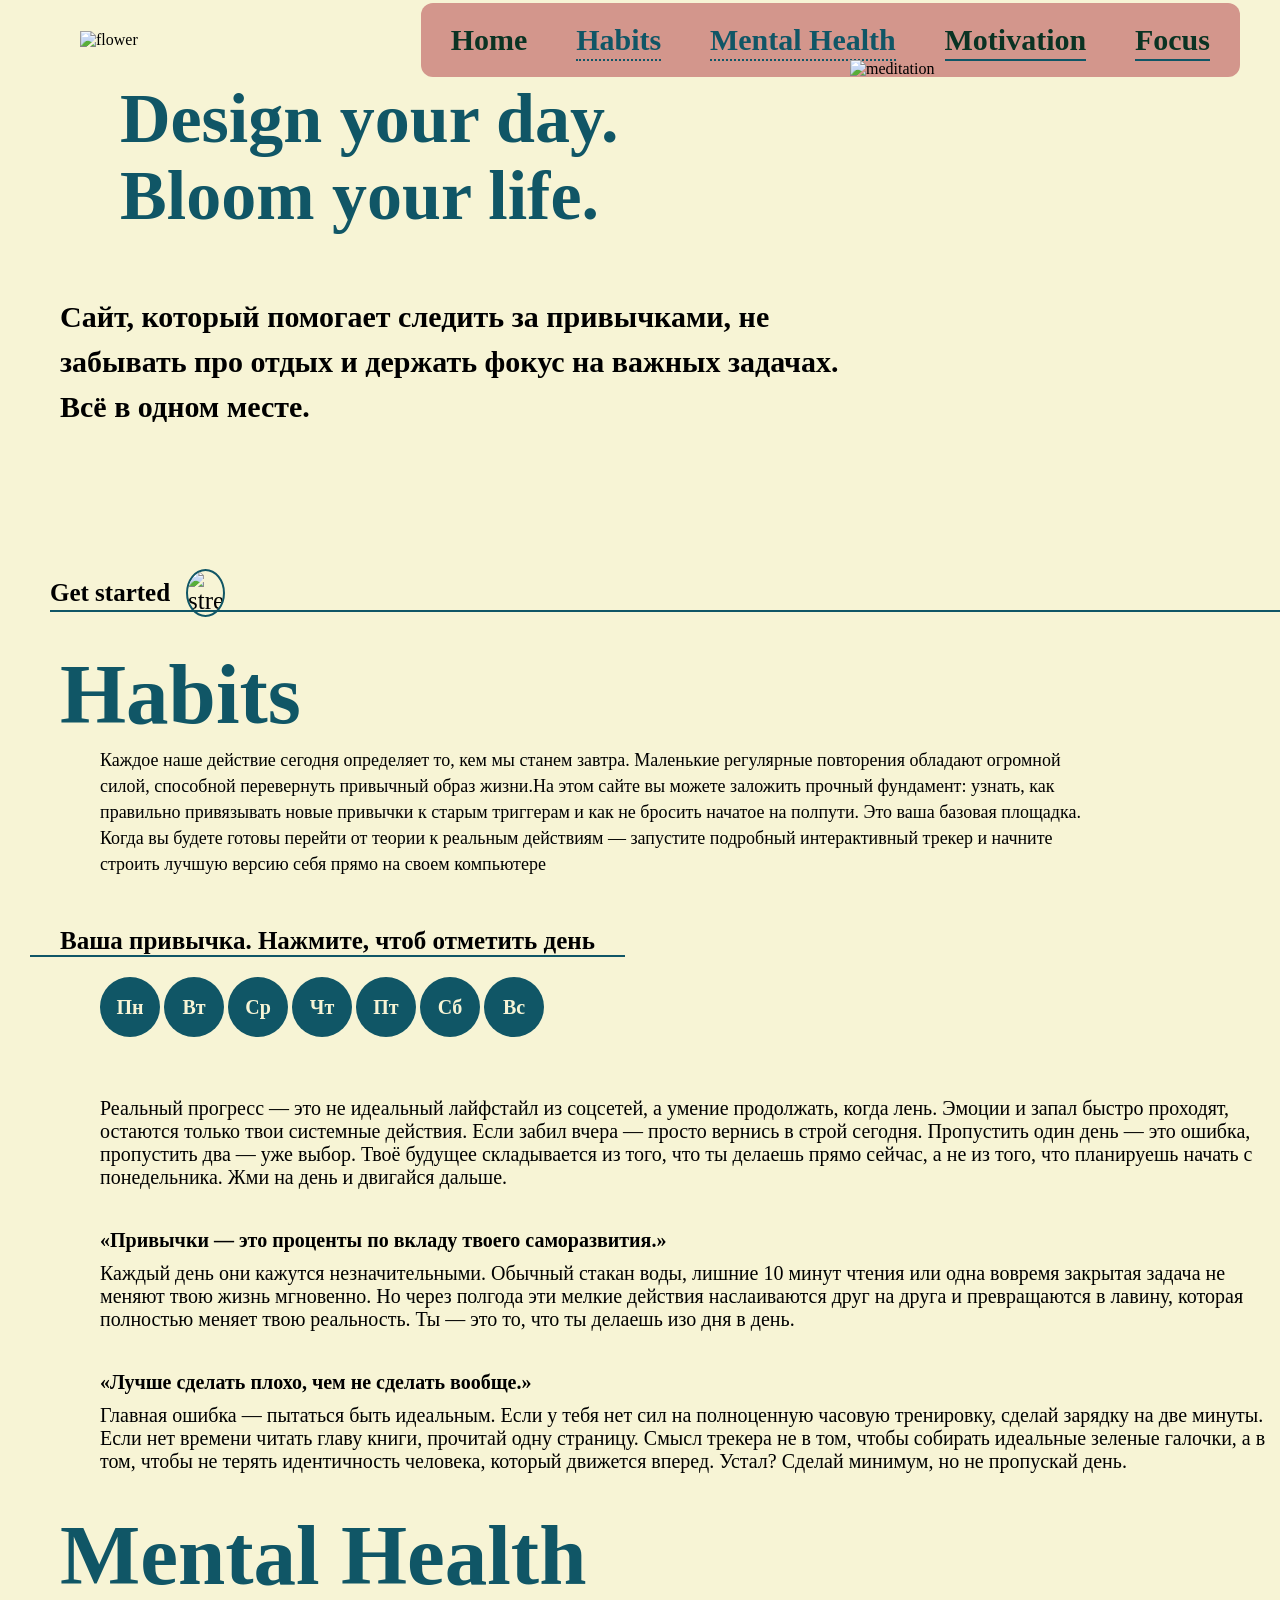
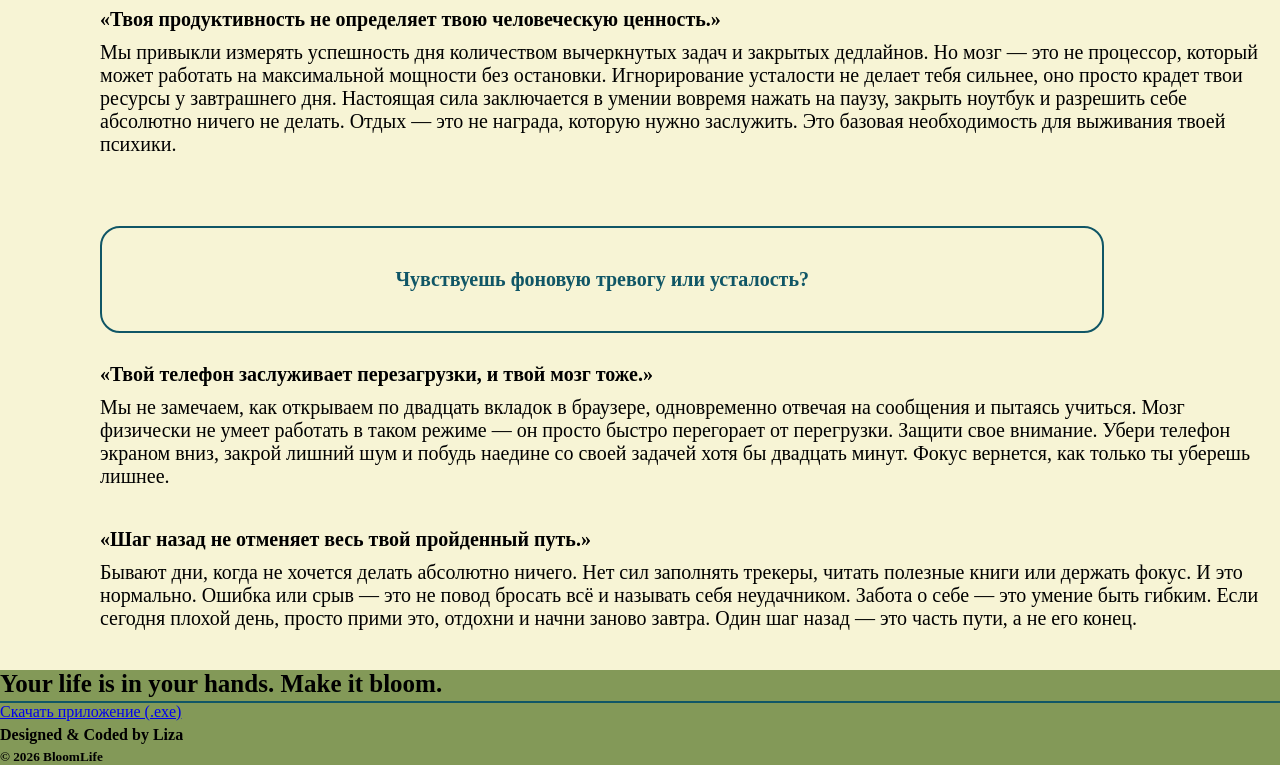
==== index.html @ 6769f555 "Add files via upload" ====
<!DOCTYPE html>
<html lang="en">
<head>
    <meta charset="UTF-8">
    <meta name="viewport" content="width=device-width, initial-scale=1.0">
    <title>BloomLife</title>
    <link rel = "stylesheet" href = "style.css">
    <link rel="shortcut icon" href="images/lotushtml-Photoroom.png" type="image/x-icon">
</head>
<body>
    <header>
        <div class = "hCONTAINER">
            <nav class = "hNAV">
                <img src = "images/IMG_6985-Photoroom.png" alt = "flower" class = "logo">
                <ul class = "hLIST">
                    <li class = "hLIST-item">
                        <a class = "hLIST-web active">Home</a>
                    </li>
                    <li class = "hLIST-item">
                        <a class = "hLIST-link" href = "#habits">Habits</a>
                    </li>
                    <li class = "hLIST-item">
                        <a class = "hLIST-link" href = "#Mind">Mental Health</a>
                    </li>
                    
                    <li class = "hLIST-item">
                        <a class = "hLIST-web" href = "motivation.html">Motivation</a>
                    </li>
                    <li class = "hLIST-item">
                        <a class = "hLIST-web" href = "focus.html">Focus</a>
                    </li>
                </ul>
            </nav>
        </div>
    </header>
    <main>
        <section class="first">
            <div class="FIRSTcontainer">
                    <h1>Design your day. Bloom your life.</h1>
                    <h2>Сайт, который помогает следить за привычками, не забывать про отдых и держать фокус на важных задачах. Всё в одном месте.</h2>
                    <img src = "images/meditation.jpg" class = "FIRSTimg" alt = "meditation">
                    
            </div>
            <div class="STARTcontainer">
                <h3>Get started</h3>
                <img src = "images/strelka (1)-Photoroom.png" class = "imgSTART" alt = "strelka">
            </div>
        </section>
        <section class="HABITS" id = "habits">
            <div class="hfirstContainer">
                <h2 class="h-label">Habits</h2>
                <p class = "h-motivation">Каждое наше действие сегодня определяет то, кем мы станем завтра. Маленькие регулярные повторения обладают огромной силой, способной перевернуть привычный образ жизни.На этом сайте вы можете заложить прочный фундамент: узнать, как правильно привязывать новые привычки к старым триггерам и как не бросить начатое на полпути. Это ваша базовая площадка. Когда вы будете готовы перейти от теории к реальным действиям —  запустите подробный интерактивный трекер и начните строить лучшую версию себя прямо на своем компьютере<p>
            </div>
            <div class="habit-check">
                <h3 class="habit-title">Ваша привычка. Нажмите, чтоб отметить день</h3>
                    <div class="habit-days">
                        <div class="day-item">
                            <div class="day-item">
                                <input type="checkbox" id="water-mon" class="habit-checkbox">
                                <label for="water-mon" class="day-label">Пн</label>
                            </div>
                            <div class="day-item">
                                <input type="checkbox" id="water-tue" class="habit-checkbox">
                                <label for="water-tue" class="day-label">Вт</label>
                            </div>
                            <div class="day-item">
                                <input type="checkbox" id="water-wed" class="habit-checkbox">
                                <label for="water-wed" class="day-label">Ср</label>
                            </div>
                            <div class="day-item">
                                <input type="checkbox" id="water-thu" class="habit-checkbox">
                                <label for="water-thu" class="day-label">Чт</label>
                            </div>
                            <div class="day-item">
                                <input type="checkbox" id="water-fri" class="habit-checkbox">
                                <label for="water-fri" class="day-label">Пт</label>
                            </div>
                            <div class="day-item">
                                <input type="checkbox" id="water-sat" class="habit-checkbox">
                                <label for="water-sat" class="day-label">Сб</label>
                            </div>
                            <div class="day-item">
                                <input type="checkbox" id="water-sun" class="habit-checkbox">
                                <label for="water-sun" class="day-label">Вс</label>
                            </div>
                            <p class="habit-subtitle">
                                Реальный прогресс — это не идеальный лайфстайл из соцсетей, а умение продолжать, когда лень. 
                                Эмоции и запал быстро проходят, остаются только твои системные действия. Если забил вчера — 
                                просто вернись в строй сегодня. Пропустить один день — это ошибка, пропустить два — уже выбор. 
                                Твоё будущее складывается из того, что ты делаешь прямо сейчас, а не из того, что планируешь 
                                начать с понедельника. Жми на день и двигайся дальше.</p>
                            <h4 class = "habit-subtitle2">
                                «Привычки — это проценты по вкладу твоего саморазвития.»</h4>
                            <p class="habit-subtitle3">Каждый день они кажутся незначительными. Обычный стакан воды, лишние 10 минут чтения или одна вовремя закрытая задача не меняют твою жизнь мгновенно. Но через полгода эти мелкие действия наслаиваются друг на друга и превращаются в лавину, которая полностью меняет твою реальность. Ты — это то, что ты делаешь изо дня в день.
                            </p>
                            <h4 class = "habit-subtitle2">
                                «Лучше сделать плохо, чем не сделать вообще.»
                            </h4>
                            <p class="habit-subtitle3">
                                Главная ошибка — пытаться быть идеальным. Если у тебя нет сил на полноценную часовую тренировку, сделай зарядку на две минуты. Если нет времени читать главу книги, прочитай одну страницу. Смысл трекера не в том, чтобы собирать идеальные зеленые галочки, а в том, чтобы не терять идентичность человека, который движется вперед. Устал? Сделай минимум, но не пропускай день.
                            </p>
                        </div>
                    </div>
                
            </div>
        </section> 
        <section class="Mindhealth" id ="Mind">
            <h2 class="Mlabel">Mental Health</h2>
            <div class="mindContainer">
                <div class="mindLabel">
                    
                    <h4 class="mind-title">
                        «Твоя продуктивность не определяет твою человеческую ценность.»
                    </h4>
                    <p class = "mind-text">Мы привыкли измерять успешность дня количеством вычеркнутых задач и закрытых дедлайнов. Но мозг — это не процессор, который может работать на максимальной мощности без остановки. Игнорирование усталости не делает тебя сильнее, оно просто крадет твои ресурсы у завтрашнего дня. Настоящая сила заключается в умении вовремя нажать на паузу, закрыть ноутбук и разрешить себе абсолютно ничего не делать. Отдых — это не награда, которую нужно заслужить. Это базовая необходимость для выживания твоей психики.</p>
                </div>
                <div class="mental-hover-box">
                    <div class="mental-text-wrap">
                        <p class="mental-default-text">Чувствуешь фоновую тревогу или усталость?</p>
                        <p class="mental-hover-text">Сделай глубокий выдох, прикрой глаза на 10 секунд и посиди в тишине.</p>
                    </div>
                </div>
                <div class="mindLabel">
                <h4 class="mind-title">«Твой телефон заслуживает перезагрузки, и твой мозг тоже.»</h4>
                <p class = "mind-text">Мы не замечаем, как открываем по двадцать вкладок в браузере, одновременно отвечая на сообщения и пытаясь учиться. Мозг физически не умеет работать в таком режиме — он просто быстро перегорает от перегрузки. Защити свое внимание. Убери телефон экраном вниз, закрой лишний шум и побудь наедине со своей задачей хотя бы двадцать минут. Фокус вернется, как только ты уберешь лишнее.</p>
                <h4 class="mind-title">«Шаг назад не отменяет весь твой пройденный путь.»</h4>
                <p class = "mind-text">Бывают дни, когда не хочется делать абсолютно ничего. Нет сил заполнять трекеры, читать полезные книги или держать фокус. И это нормально. Ошибка или срыв — это не повод бросать всё и называть себя неудачником. Забота о себе — это умение быть гибким. Если сегодня плохой день, просто прими это, отдохни и начни заново завтра. Один шаг назад — это часть пути, а не его конец.</p>
            </div>
        </div>
        </section>   
    </main>
    <footer>
        <h3 class = "slogan">Your life is in your hands. Make it bloom.</h3>
        <a href="finalProject2026c#.exe" download class="footer-download-btn">Скачать приложение (.exe)</a>
        <h4 class = "by">Designed & Coded by Liza</h3>
        <h5 class = "when">© 2026 BloomLife</h4>
    </footer>
</body>
</html>
---- style.css ----
*{
    margin: 0px;
    padding: 0px;
}
html{
    scroll-behavior: smooth; 
}
body{
    background-color: #F7F4D5;
}
.logo{
    width: 350px;
    height: auto;
    margin-left: 40px;
    object-fit: contain; 
}
.header{
    padding-block: 5%;
}
.hCONTAINER{
    
    
    margin-inline: auto;
}
.hNAV{
    display: flex;
    justify-content: space-between;
    align-items: center;
    padding: 3px 40px;
}
.hLIST{
    background-color: #D3968C;
    border-radius: 12px;
    display: flex;
    list-style: none;
    gap: 25px;
    width: 65%;
    justify-content: space-between;
    padding:20px 30px ;
}

.hLIST-link{
    color:#105666;
    font-weight: 550;
    font-size: 30px;  
    border-bottom: 2px dotted #105666;
    padding-bottom: 3px;
    text-decoration: none;
}



.hLIST-web{
    color: #0A3323;
    font-weight: 550;
    font-size: 30px;
    text-decoration: none;
    border-bottom: 2px solid #105666;
    padding-bottom: 3px;
}
.hLIST-web:hover{
    border-bottom: 2px solid black;
    padding-bottom: 3px;
}
.hLIST-web.active{
    color:#0A3323;
    border-bottom: none;
}
h1{
    margin-left: 120px;
    font-size: 70px;
    line-height: 77px;
    color:#105666;
    max-width: 45%;
}
.FIRSTcontainer{
    position:relative;
}
.FIRSTimg{
    
    position: absolute;
    top: -20px;
    right:0;
    width: 400px;
    height:auto;
    margin-right: 30px;
    
}
h2{
    margin-left: 60px;
    font-size: 30px;
    line-height: 45px;
    margin-top: 60px;
    max-width: 65%;
}
h3{ 
    
    font-size: 25px;
    border-bottom: 2px solid #105666;
    padding-bottom: 3px;
}
.STARTcontainer{
    margin-top: 150px;
    font-size: 25px;
    padding-left: 50px;
    position: relative;
}
.imgSTART{
    position: absolute;
    border: 2px solid #105666;
    top: -10px;
    width: 35px;
    margin-left: 136px;
    border-radius: 50%;
}
.h-label, .Mlabel{
    display: inline-block;
    color:#105666;
    font-size: 85px;
    margin-bottom: 30px;
}
.h-motivation{
    font-size:18px;
    text-align: left;
    padding: 0px 100px;
    max-width: 78%;
    line-height: 26px;
}
.habit-checkbox{
    display: none;
}
.habit-checkbox:checked + .day-label {
    background-color: #D3968C;
    border-color: #D3968C;
}
.day-item {
    display: inline-block;
}

.habit-days {
    display: flex;
    gap: 15px;
    padding-left: 100px;
    margin-top: 20px;
} 

.day-label {
    display: flex;
    justify-content: center;
    align-items: center;
    width: 60px;
    height: 60px;
    background-color: #105666;
    color: #F7F4D5;
    font-size: 20px;
    font-weight: 550;
    border-radius: 50%;
    cursor: pointer;
    transition: background-color 0.2s, color 0.2s;
}

.habit-checkbox:checked + .day-label {
    background-color: #D3968C;
    color: #0A3323;
}
.habit-title{
    padding: 0 30px;
    margin-left: 30px;
    display: inline-block;
}
.h-motivation{
    padding-bottom: 50px;
}
.habit-subtitle{
    padding-top: 60px;
    font-size: 20px;
}
.focusLabel{
    padding: 0px 40px;
    font-size: 25px
}
.circle{
    width: 400px;
        
}
.imgFOCUScontainer{
    align-items: center;
    display: flex;
    justify-content: center; }
    
.imgFOCUScontainer:hover .circle{
    animation: pulse 4s ease-in-out infinite;  

}
@keyframes pulse {
    0% {
        transform: scale(1); }
    50% {
        transform: scale(2);
    }
    100% {
        transform: scale(1); 
    }
}
.m-page-container {
    max-width: 85%;
    margin-inline: auto;
    padding-top: 40px;
    padding-bottom: 80px;
}
.m-page-title {
    display: inline-block;
    color: #105666;
    font-size: 50px;
    line-height: 60px;
    max-width: 100%;
    margin-left: 0px; 
    border-bottom: 2px solid #D3968C; 
    padding-bottom: 10px;
    margin-bottom: 60px;
}
.m-grid {
    display: flex;
    flex-wrap: wrap;         
    gap: 20px;               
    justify-content: center; 
    width: 100%;
}
.habit-subtitle2{
    font-size: 20px;
    padding-top: 40px;
}
.habit-subtitle3{
    padding-top: 10px;
    font-size: 20px;
}
.mind-text{
    font-size: 20px;
    padding-bottom: 40px;
}
.mindContainer{
    padding-left: 100px;
    display: flex;
    flex-direction: column;
    gap: 30px;
}
.mind-title{
    font-size: 20px;
    padding-bottom: 10px;
}

.mental-hover-box {
    border: 2px solid #105666;
    max-width: 78%;
    padding: 40px;
    border-radius: 20px;
    text-align: center;
}

.mental-default-text {
    color: #105666;
    font-size: 20px;
    font-weight: 550;
}
.mental-hover-text {
    display: none;             
    color: #0A3323;            
    font-size: 20px;
}

.mental-hover-box:hover {
    background-color: #D3968C; 
    border-color: #D3968C;
}

.mental-hover-box:hover .mental-default-text {
    display: none;            
}

.mental-hover-box:hover .mental-hover-text {
    display: block;            
}
footer{
    background-color: #839958;
}
.by{
    padding: 5px 0;
}
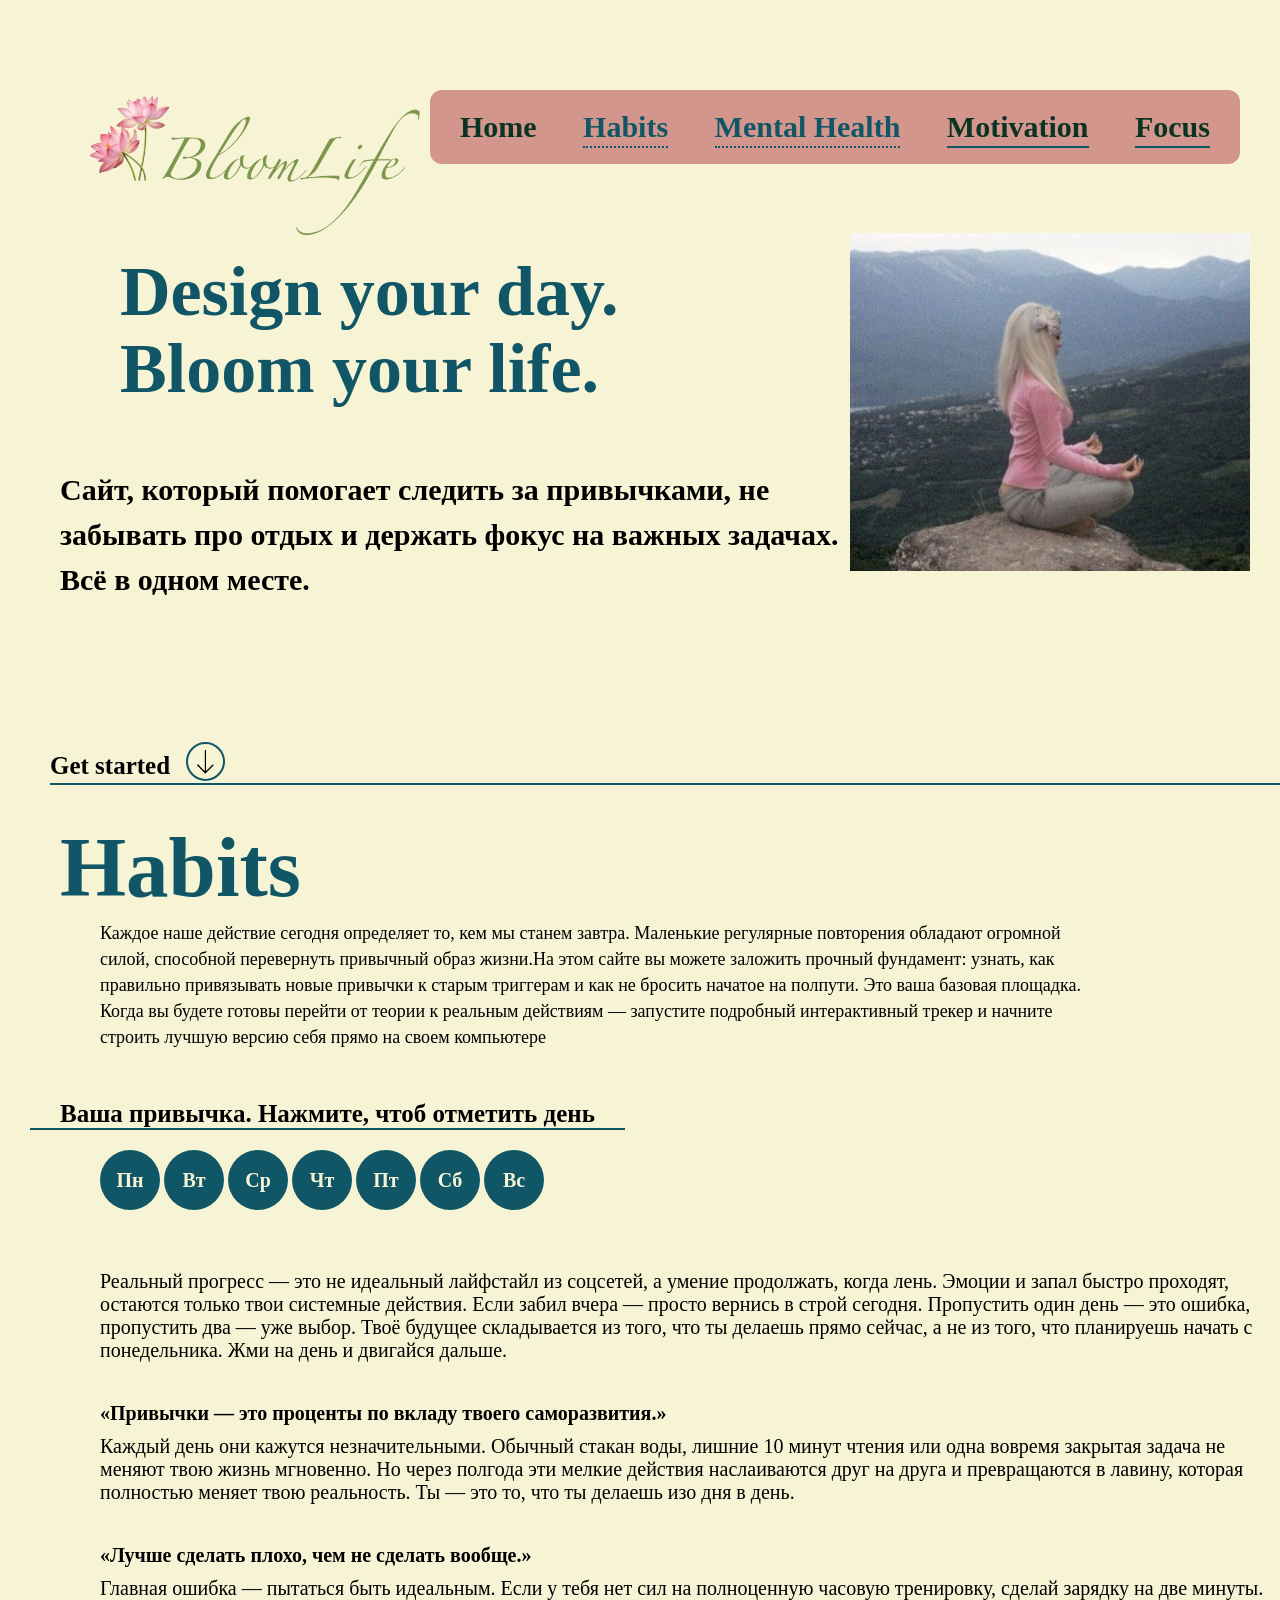
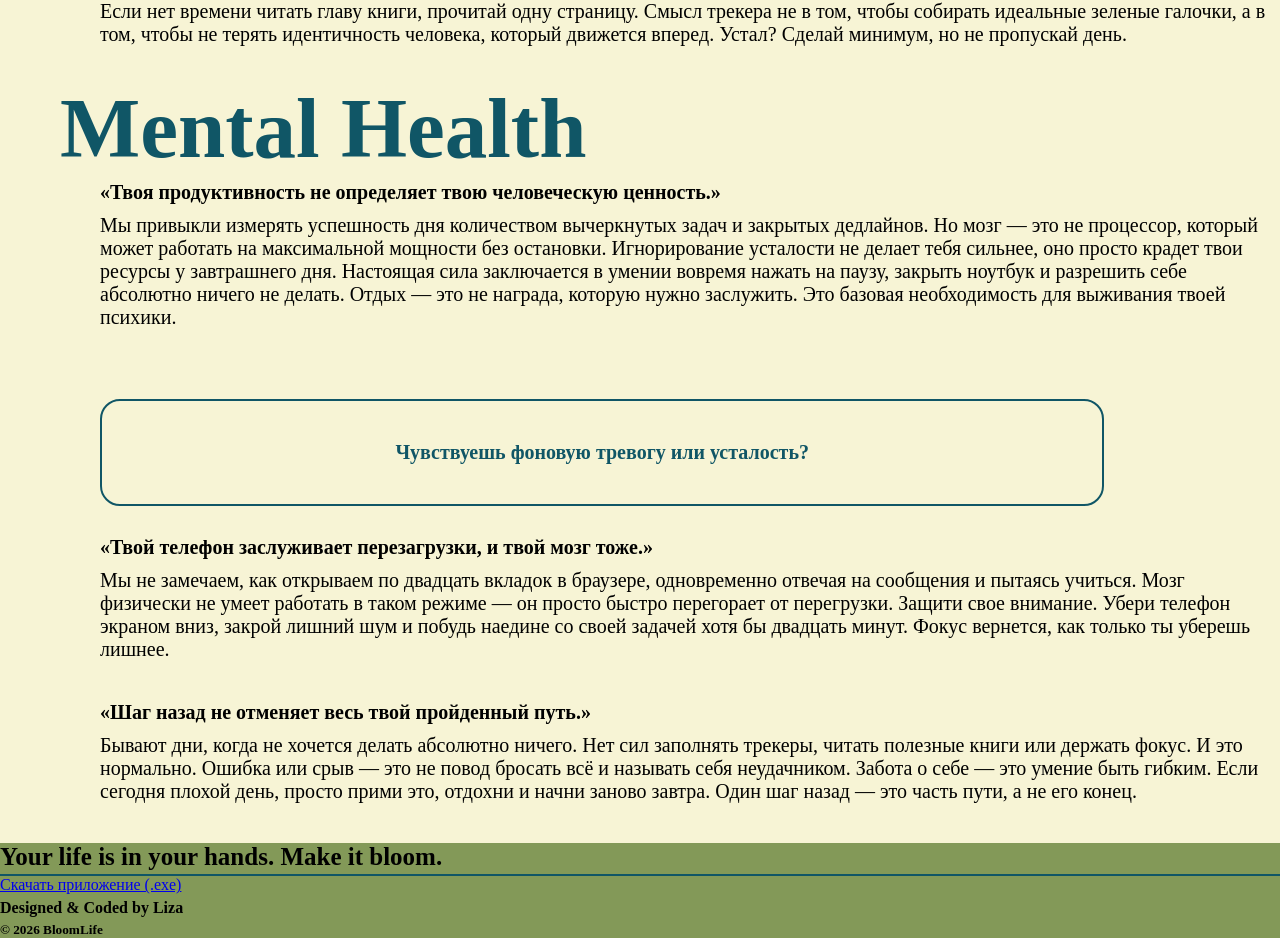
==== commit 4a14ee8a: "Add files via upload" ====
--- a/index.html
+++ b/index.html
@@ -5,13 +5,13 @@
     <meta name="viewport" content="width=device-width, initial-scale=1.0">
     <title>BloomLife</title>
     <link rel = "stylesheet" href = "style.css">
-    <link rel="shortcut icon" href="images/lotushtml-Photoroom.png" type="image/x-icon">
+    <link rel="shortcut icon" href="lotushtml-Photoroom.png" type="image/x-icon">
 </head>
 <body>
     <header>
         <div class = "hCONTAINER">
             <nav class = "hNAV">
-                <img src = "images/IMG_6985-Photoroom.png" alt = "flower" class = "logo">
+                <img src = "IMG_6985-Photoroom.png" alt = "flower" class = "logo">
                 <ul class = "hLIST">
                     <li class = "hLIST-item">
                         <a class = "hLIST-web active">Home</a>
@@ -38,12 +38,12 @@
             <div class="FIRSTcontainer">
                     <h1>Design your day. Bloom your life.</h1>
                     <h2>Сайт, который помогает следить за привычками, не забывать про отдых и держать фокус на важных задачах. Всё в одном месте.</h2>
-                    <img src = "images/meditation.jpg" class = "FIRSTimg" alt = "meditation">
+                    <img src = "meditation.jpg" class = "FIRSTimg" alt = "meditation">
                     
             </div>
             <div class="STARTcontainer">
                 <h3>Get started</h3>
-                <img src = "images/strelka (1)-Photoroom.png" class = "imgSTART" alt = "strelka">
+                <img src = "strelka (1)-Photoroom.png" class = "imgSTART" alt = "strelka">
             </div>
         </section>
         <section class="HABITS" id = "habits">
